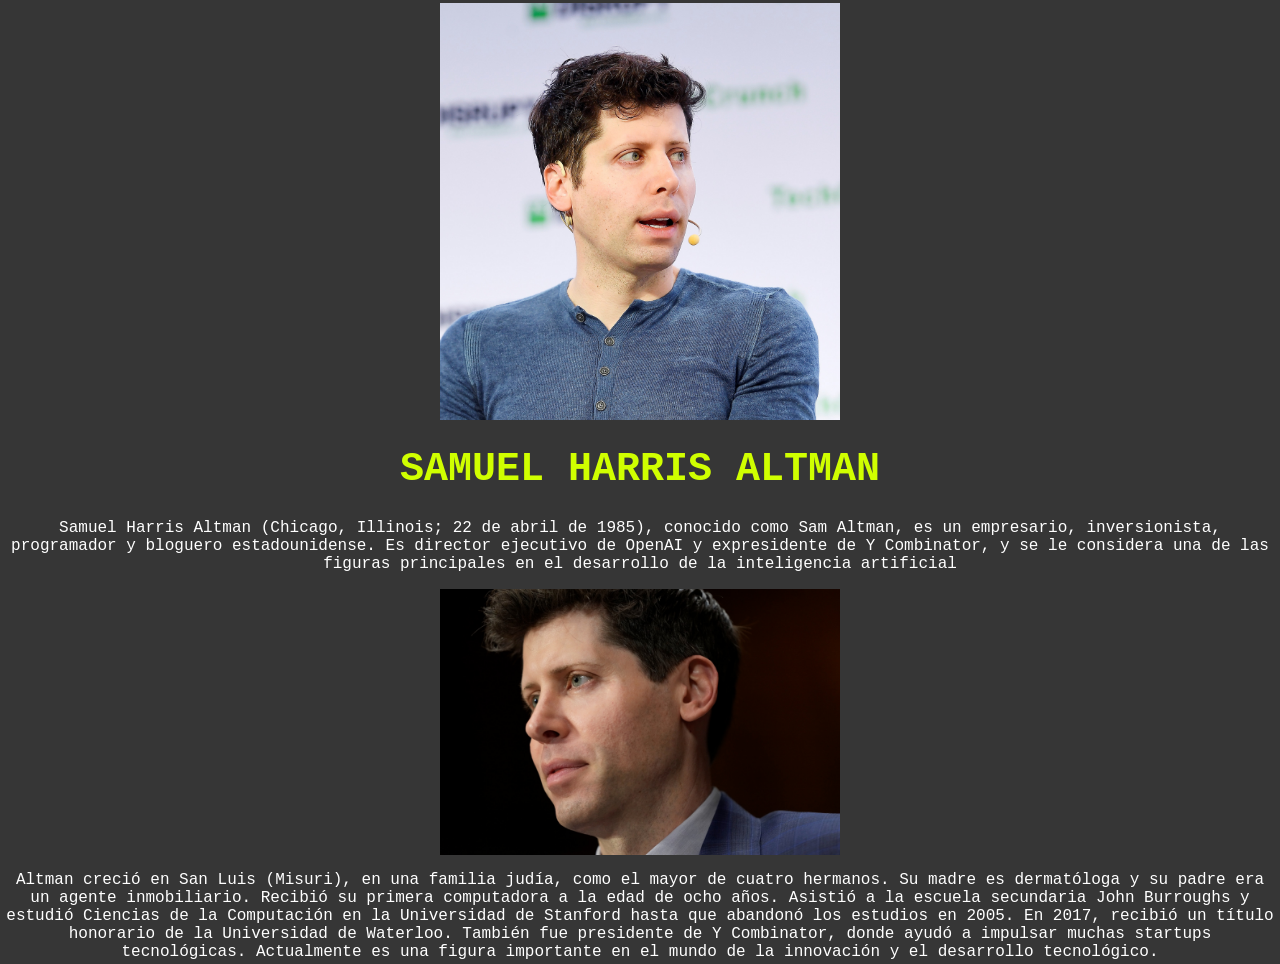
==== index.html @ d34d6be5 "Add files via upload" ====
<html>
<head>
<title>CSS ANIMATION2</title>

<style>
body{
    margin: 1;
    padding: 2;
    background-color: rgb(126, 38, 38);
    color: rgb(105, 247, 247);
    font-family: 'Courier New', Courier, monospace;
    text-align: center;
}
body
{ background-color: rgb(54, 54, 54); }


h1{     
    font-size: 40px;
    animation-name: texto;
    animation-duration: 3s;
    animation-iteration-count: 1;
    animation-delay: 4s;
    color: rgba(139, 0, 0, 0); 
    animation-fill-mode: forwards; 
}

@keyframes texto{ 
    from{ color: rgba(139, 0, 0, 0);  } 
    to{ color: rgb(208, 255, 0); } 
}
img{
    width: 400px;
}
.img1{ 
    opacity: 0;
    border-radius: 10; 
    animation-name: foto1;
    animation-duration: 2s;
    animation-iteration-count: 1; 
    animation-fill-mode: forwards; 
    animation-delay: 2s; 
}

@keyframes foto1{
    from{ opacity: 0;}
    to{ opacity: 1; }
}
.parrafo1{
    animation-delay: 6s;
    animation-name: parrafo1;
    animation-duration: 3s;
    animation-iteration-count: 1;
    animation-direction: alternate;
    color: rgba(0, 0, 0, 0);
    animation-fill-mode: forwards;
}
@keyframes parrafo1{
from{
    margin-left: 100%;
    color: rgba(0, 0, 0, 0);
}
to{
    margin-left: 0%;
    color: rgba(255, 255, 255, 255);
}
}

img:hover{
    transform: scale(1.1);
    transition: 0.5s;
}

.img2{
    opacity: 0;
    border-radius: 10; 
    animation-name: foto2;
    animation-duration: 2s;
    animation-iteration-count: 1; 
    animation-fill-mode: forwards; 
    animation-delay: 8s;
}
    
@keyframes foto2{
    from{opacity: 0;}
    to{opacity: 1;}
}
.parrafo2{
    animation-delay: 10s;
    animation-name: parrafo1;
    animation-duration: 3s;
    animation-iteration-count: 1;
    animation-direction: alternate;
    color: rgba(0, 0, 0, 0);
    animation-fill-mode: forwards;
}

@keyframes parrafo2{
from{
    margin-left: 100%;
    color: rgba(0, 0, 0, 0);
}
to{
    margin-left: 0%;
    color: rgba(255, 255, 255, 255);
}
}
</style>
</head>

<body>


<img src="img/sam1.jpg" class="img1">

<h1>SAMUEL HARRIS ALTMAN</h1>

<p class="parrafo1">
Samuel Harris Altman (Chicago, Illinois; 22 de abril de 1985), conocido como Sam Altman, es un empresario, 
inversionista, programador y bloguero estadounidense. Es director ejecutivo de OpenAI y expresidente de Y Combinator,
 y se le considera una de las figuras principales en el desarrollo de la inteligencia artificial
</p>

<img src="img/sam2.jpg" class="img2">

<p class="parrafo2">
Altman creció en San Luis (Misuri), en una familia judía, como el mayor de cuatro hermanos.
 Su madre es dermatóloga y su padre era un agente inmobiliario. Recibió su primera computadora a la edad de ocho años.
 Asistió a la escuela secundaria John Burroughs y estudió Ciencias de la Computación en la Universidad de Stanford hasta que abandonó los estudios en 2005.
 En 2017, recibió un título honorario de la Universidad de Waterloo.
También fue presidente de Y Combinator, donde ayudó a impulsar muchas startups tecnológicas.
Actualmente es una figura importante en el mundo de la innovación y el desarrollo tecnológico.
</p>

</body>
</html>
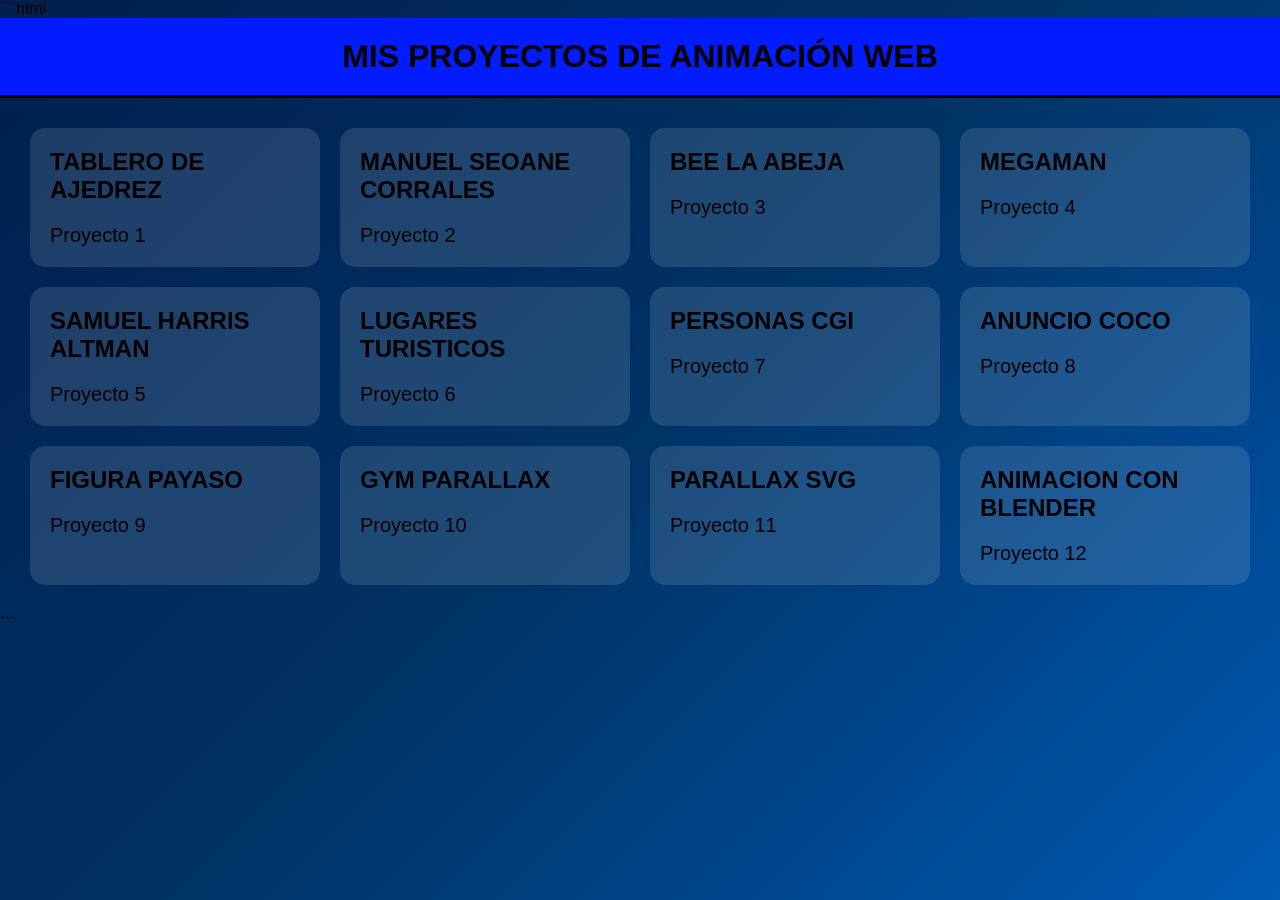
==== commit dc526907: "Add files via upload" ====
--- a/index.html
+++ b/index.html
@@ -1,136 +1,135 @@
-<html>
+```html
+<!DOCTYPE html>
+<html lang="es">
 <head>
-<title>CSS ANIMATION2</title>
+<meta charset="UTF-8">
+<meta name="viewport" content="width=device-width, initial-scale=1.0">
+<title>Mis Proyectos de Animación Web</title>
 
 <style>
-body{
-    margin: 1;
-    padding: 2;
-    background-color: rgb(126, 38, 38);
-    color: rgb(105, 247, 247);
-    font-family: 'Courier New', Courier, monospace;
-    text-align: center;
-}
-body
-{ background-color: rgb(54, 54, 54); }
 
-
-h1{     
-    font-size: 40px;
-    animation-name: texto;
-    animation-duration: 3s;
-    animation-iteration-count: 1;
-    animation-delay: 4s;
-    color: rgba(139, 0, 0, 0); 
-    animation-fill-mode: forwards; 
+*{
+    margin:0;
+    padding:0;
+    box-sizing:border-box;
+    font-family:Arial,sans-serif;
 }
 
-@keyframes texto{ 
-    from{ color: rgba(139, 0, 0, 0);  } 
-    to{ color: rgb(208, 255, 0); } 
-}
-img{
-    width: 400px;
-}
-.img1{ 
-    opacity: 0;
-    border-radius: 10; 
-    animation-name: foto1;
-    animation-duration: 2s;
-    animation-iteration-count: 1; 
-    animation-fill-mode: forwards; 
-    animation-delay: 2s; 
+body{
+    background:linear-gradient(135deg,#001f4d,#003366,#0059b3);
+    min-height:100vh;
 }
 
-@keyframes foto1{
-    from{ opacity: 0;}
-    to{ opacity: 1; }
-}
-.parrafo1{
-    animation-delay: 6s;
-    animation-name: parrafo1;
-    animation-duration: 3s;
-    animation-iteration-count: 1;
-    animation-direction: alternate;
-    color: rgba(0, 0, 0, 0);
-    animation-fill-mode: forwards;
-}
-@keyframes parrafo1{
-from{
-    margin-left: 100%;
-    color: rgba(0, 0, 0, 0);
-}
-to{
-    margin-left: 0%;
-    color: rgba(255, 255, 255, 255);
-}
+header{
+    background:#021bff;
+    color:black;
+    text-align:center;
+    padding:20px;
+    font-size:32px;
+    font-weight:bold;
+    border-bottom:3px solid black;
 }
 
-img:hover{
-    transform: scale(1.1);
-    transition: 0.5s;
+#menu{
+    display:grid;
+    grid-template-columns:repeat(auto-fit,minmax(280px,1fr));
+    gap:20px;
+    padding:30px;
 }
 
-.img2{
-    opacity: 0;
-    border-radius: 10; 
-    animation-name: foto2;
-    animation-duration: 2s;
-    animation-iteration-count: 1; 
-    animation-fill-mode: forwards; 
-    animation-delay: 8s;
-}
-    
-@keyframes foto2{
-    from{opacity: 0;}
-    to{opacity: 1;}
-}
-.parrafo2{
-    animation-delay: 10s;
-    animation-name: parrafo1;
-    animation-duration: 3s;
-    animation-iteration-count: 1;
-    animation-direction: alternate;
-    color: rgba(0, 0, 0, 0);
-    animation-fill-mode: forwards;
+.tarjeta{
+    background:rgba(255,255,255,.12);
+    border-radius:15px;
+    padding:20px;
+    color:black;
+    text-decoration:none;
+    transition:.4s;
+    box-sizing:border-box;
 }
 
-@keyframes parrafo2{
-from{
-    margin-left: 100%;
-    color: rgba(0, 0, 0, 0);
+.tarjeta:hover{
+    transform:translateY(-8px);
+    box-shadow:0 0 100px rgb(0, 162, 255);
 }
-to{
-    margin-left: 0%;
-    color: rgba(255, 255, 255, 255);
+
+.tarjeta h2{
+    margin-bottom:20px;
 }
+
+.tarjeta p{
+    font-size:20px;
 }
+
 </style>
 </head>
-
 <body>
 
+<header>
+MIS PROYECTOS DE ANIMACIÓN WEB
+</header>
 
-<img src="img/sam1.jpg" class="img1">
+<div id="menu">
 
-<h1>SAMUEL HARRIS ALTMAN</h1>
+<a class="tarjeta" href="ANIMACION 1/ajedrez.html">
+    <h2> TABLERO DE AJEDREZ</h2>
+    <p>Proyecto 1</p>
+</a>
 
-<p class="parrafo1">
-Samuel Harris Altman (Chicago, Illinois; 22 de abril de 1985), conocido como Sam Altman, es un empresario, 
-inversionista, programador y bloguero estadounidense. Es director ejecutivo de OpenAI y expresidente de Y Combinator,
- y se le considera una de las figuras principales en el desarrollo de la inteligencia artificial
-</p>
+<a class="tarjeta" href="ANIMACION 2/seoane.html">
+    <h2> MANUEL SEOANE CORRALES</h2>
+    <p>Proyecto 2</p>
+</a>
 
-<img src="img/sam2.jpg" class="img2">
+<a class="tarjeta" href="ANIMACION 3/abeja.html">
+    <h2> BEE LA ABEJA</h2>
+    <p>Proyecto 3</p>
+</a>
 
-<p class="parrafo2">
-Altman creció en San Luis (Misuri), en una familia judía, como el mayor de cuatro hermanos.
- Su madre es dermatóloga y su padre era un agente inmobiliario. Recibió su primera computadora a la edad de ocho años.
- Asistió a la escuela secundaria John Burroughs y estudió Ciencias de la Computación en la Universidad de Stanford hasta que abandonó los estudios en 2005.
- En 2017, recibió un título honorario de la Universidad de Waterloo.
-También fue presidente de Y Combinator, donde ayudó a impulsar muchas startups tecnológicas.
-Actualmente es una figura importante en el mundo de la innovación y el desarrollo tecnológico.
-</p>
+<a class="tarjeta" href="ANIMACION 4/megaman.html">
+    <h2> MEGAMAN</h2>
+    <p>Proyecto 4</p>
+</a>
+
+<a class="tarjeta" href="ANIMACION 5/sam.html">
+    <h2> SAMUEL HARRIS ALTMAN</h2>
+    <p>Proyecto 5</p>
+</a>
+
+<a class="tarjeta" href="ANIMACION 6/turismo.html">
+    <h2> LUGARES TURISTICOS</h2>
+    <p>Proyecto 6</p>
+</a>
+
+<a class="tarjeta" href="ANIMACION 7/lenguajes.html">
+    <h2> PERSONAS CGI</h2>
+    <p>Proyecto 7</p>
+</a>
+
+<a class="tarjeta" href="Animacion Anuncio/coco.html">
+    <h2> ANUNCIO COCO</h2>
+    <p>Proyecto 8</p>
+</a>
+
+<a class="tarjeta" href="CLIPPATH/payaso.html">
+    <h2> FIGURA PAYASO</h2>
+    <p>Proyecto 9</p>
+</a>
+
+<a class="tarjeta" href="Gym Parallax/gym.html">
+    <h2> GYM PARALLAX</h2>
+    <p>Proyecto 10</p>
+</a>
+<a class="tarjeta" href="PARALLAX SVG/texto.html">
+    <h2> PARALLAX SVG</h2>
+    <p>Proyecto 11</p>
+</a>
+<a class="tarjeta" href="BLENDER/blender.html">
+    <h2>ANIMACION CON BLENDER</h2>
+    <p>Proyecto 12</p>
+</a>
+
+</div>
 
 </body>
-</html>+</html>
+```
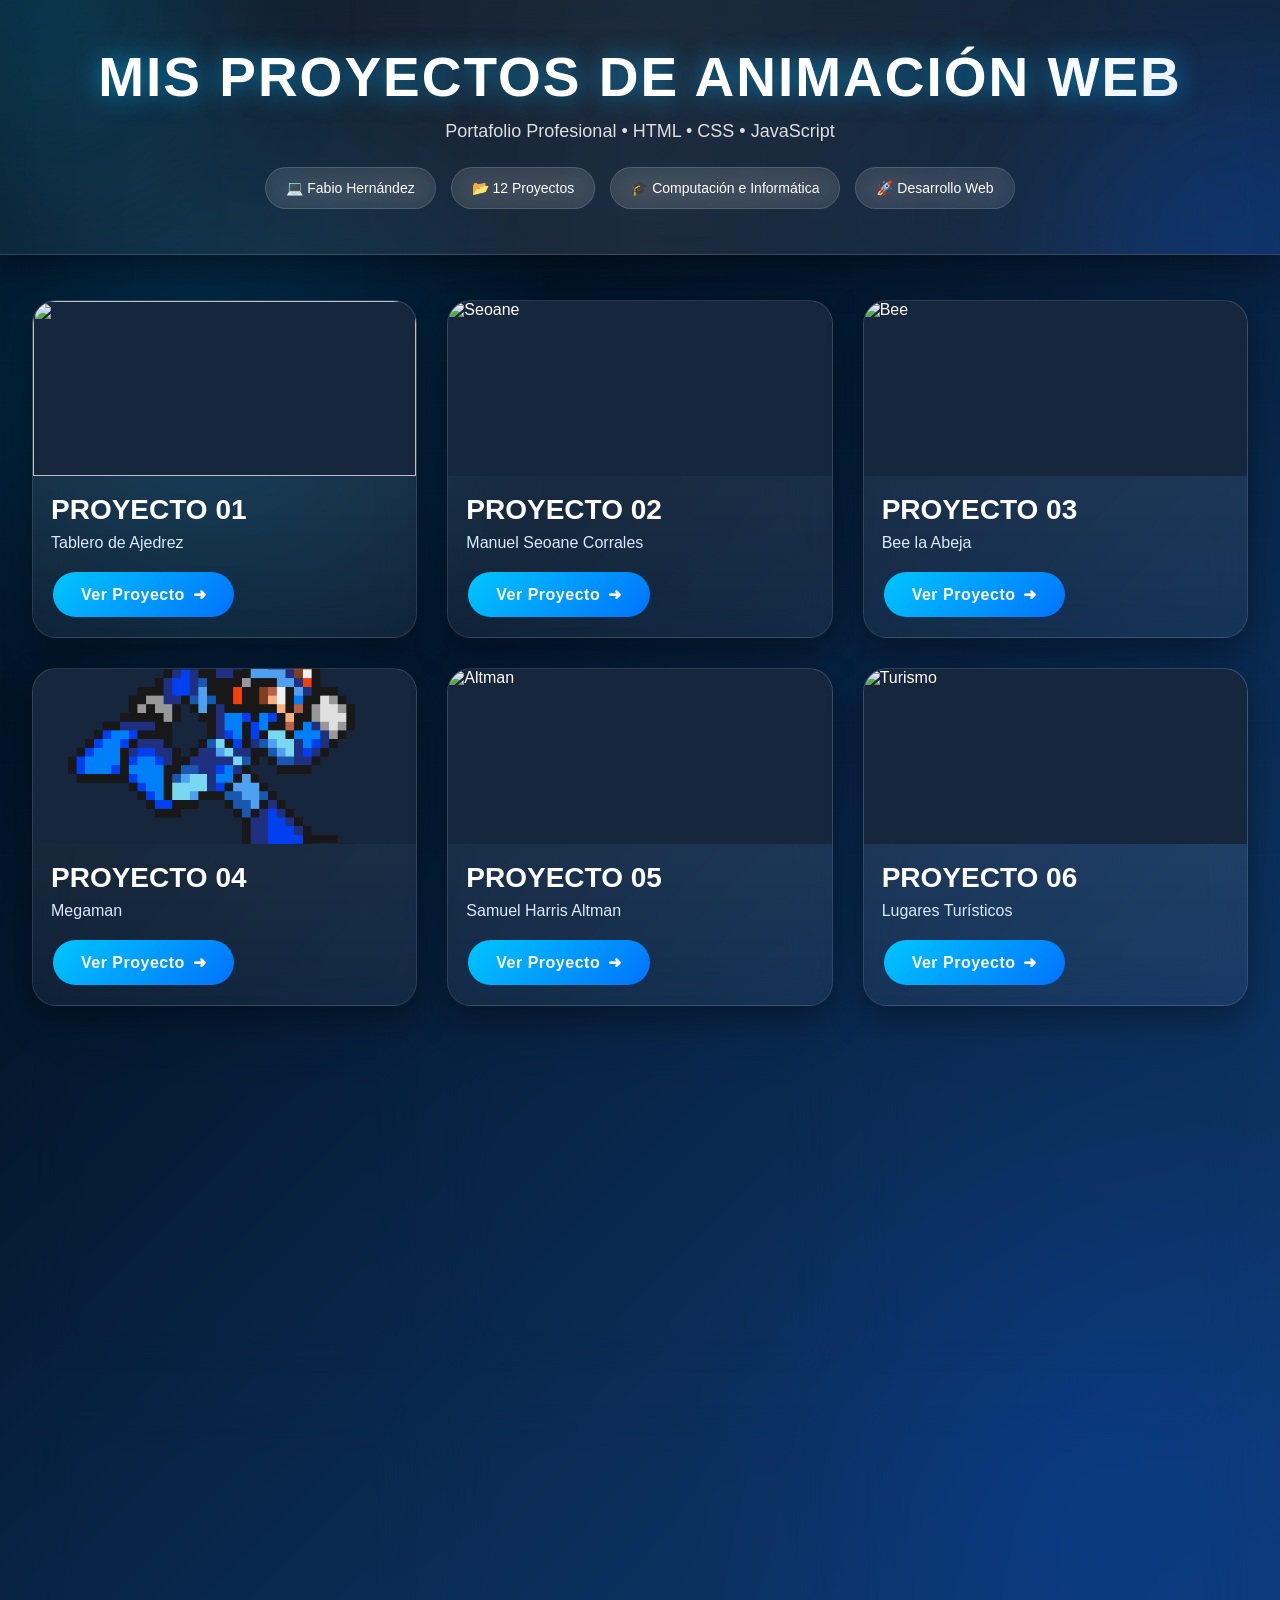
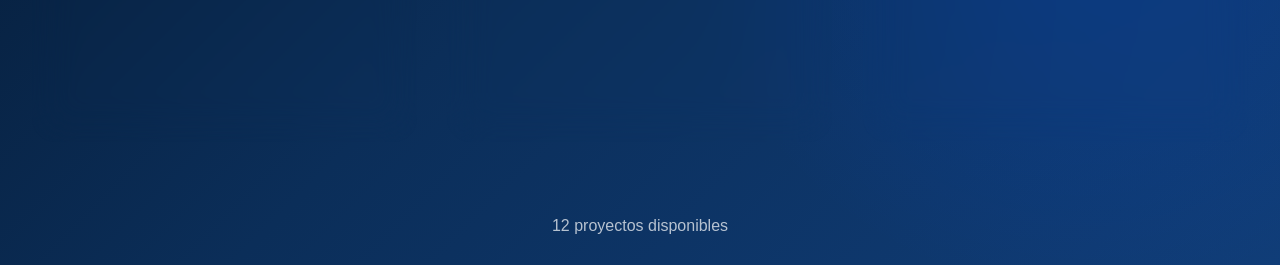
==== commit a5796b43: "Add files via upload" ====
--- a/index.html
+++ b/index.html
@@ -1,9 +1,9 @@
-```html
 <!DOCTYPE html>
 <html lang="es">
 <head>
 <meta charset="UTF-8">
 <meta name="viewport" content="width=device-width, initial-scale=1.0">
+
 <title>Mis Proyectos de Animación Web</title>
 
 <style>
@@ -12,124 +12,797 @@
     margin:0;
     padding:0;
     box-sizing:border-box;
-    font-family:Arial,sans-serif;
+    font-family:"Poppins","Segoe UI",sans-serif;
+}
+html{
+    scroll-behavior:smooth;
 }
 
 body{
-    background:linear-gradient(135deg,#001f4d,#003366,#0059b3);
+
+    color:#fff;
     min-height:100vh;
-}
+    overflow-x:hidden;
+
+    background:
+    radial-gradient(circle at 15% 20%,rgba(0,174,255,.20),transparent 20%),
+    radial-gradient(circle at 85% 80%,rgba(0,81,255,.18),transparent 22%),
+    linear-gradient(135deg,#010b18,#04172d,#0b2e59,#103d78);
+
+}
+/*=====================================
+        FONDO TECNOLOGICO
+=====================================*/
+
+body::before{
+
+    content:"";
+    position:fixed;
+    top:0;
+    left:0;
+    width:100%;
+    height:100%;
+    background-image:
+    linear-gradient(rgba(255,255,255,.03) 1px,transparent 1px),
+    linear-gradient(90deg,rgba(255,255,255,.03) 1px,transparent 1px);
+    background-size:45px 45px;
+    opacity:.35;
+    animation:grid 35s linear infinite;
+    z-index:-2;
+}
+
+@keyframes grid{
+0%{
+
+    transform:rotate(0deg) scale(1);
+
+}
+
+100%{
+
+    transform:rotate(360deg) scale(1.15);
+
+}
+
+}
+
+/*=====================================
+        HEADER
+=====================================*/
 
 header{
-    background:#021bff;
-    color:black;
+
+    position:relative;
+    overflow:hidden;
+    padding:45px;
     text-align:center;
-    padding:20px;
-    font-size:32px;
+    background:
+    linear-gradient(90deg,
+    rgba(255,255,255,.05),
+    rgba(255,255,255,.10),
+    rgba(255,255,255,.05)
+
+);
+
+backdrop-filter:blur(18px);
+
+border-bottom:1px solid rgba(255,255,255,.15);
+
+box-shadow:
+
+0 10px 40px rgba(0,0,0,.45);
+
+}
+header::before{
+
+content:"";
+
+position:absolute;
+
+width:320px;
+height:320px;
+
+border-radius:50%;
+
+left:-120px;
+top:-160px;
+
+background:#00bfff30;
+
+filter:blur(80px);
+
+}
+
+header::after{
+
+content:"";
+
+position:absolute;
+
+width:350px;
+height:350px;
+
+border-radius:50%;
+
+right:-140px;
+bottom:-170px;
+
+background:#005eff30;
+
+filter:blur(80px);
+
+}
+
+
+header h1{
+
+position:relative;
+
+font-size:55px;
+
+font-weight:800;
+
+letter-spacing:2px;
+
+margin-bottom:12px;
+
+text-shadow:
+
+0 0 25px rgba(0,183,255,.6);
+
+}
+
+header p{
+
+position:relative;
+
+font-size:18px;
+
+opacity:.85;
+
+margin-bottom:25px;
+
+}
+
+.datos{
+
+display:flex;
+
+justify-content:center;
+
+gap:15px;
+
+flex-wrap:wrap;
+
+position:relative;
+
+}
+
+.datos span{
+
+padding:12px 20px;
+
+border-radius:50px;
+
+background:rgba(255,255,255,.08);
+
+border:1px solid rgba(255,255,255,.15);
+
+backdrop-filter:blur(12px);
+
+font-size:14px;
+
+transition:.35s;
+
+}
+
+.datos span:hover{
+
+background:#00b7ff;
+
+transform:translateY(-4px);
+
+}
+
+
+/*=====================================
+        GRID
+=====================================*/
+
+#menu{
+
+width:95%;
+
+margin:auto;
+
+padding:45px 0;
+
+display:grid;
+
+grid-template-columns:
+
+repeat(auto-fit,minmax(300px,1fr));
+
+gap:30px;
+
+}
+
+/*=====================================
+        TARJETAS
+=====================================*/
+
+.tarjeta{
+
+position:relative;
+
+overflow:hidden;
+
+text-decoration:none;
+
+color:white;
+
+border-radius:24px;
+
+background:
+
+linear-gradient(
+
+180deg,
+
+rgba(255,255,255,.12),
+
+rgba(255,255,255,.05)
+
+);
+
+backdrop-filter:blur(20px);
+
+border:1px solid rgba(255,255,255,.10);
+
+transition:.45s;
+
+box-shadow:
+
+0 15px 35px rgba(0,0,0,.35);
+
+}
+
+
+.tarjeta::before{
+
+content:"";
+
+position:absolute;
+
+top:0;
+
+left:-120%;
+
+width:60%;
+
+height:100%;
+
+background:
+
+linear-gradient(
+
+90deg,
+
+transparent,
+
+rgba(255,255,255,.30),
+
+transparent
+
+);
+
+transform:skewX(-25deg);
+
+transition:1s;
+
+}
+
+.tarjeta:hover::before{
+
+left:170%;
+
+}
+
+.tarjeta:hover{
+
+transform:
+
+translateY(-12px)
+
+scale(1.03);
+
+box-shadow:
+
+0 20px 40px rgba(0,0,0,.5),
+
+0 0 55px rgb(0, 183, 255);
+
+border-color:#00c6ff;
+
+}
+
+/*=====================================
+        PREVIEW
+=====================================*/
+
+.preview{
+
+    position:relative;
+
+    width:100%;
+
+    height:175px;
+
+    overflow:hidden;
+
+    background:#16263d;
+
+}
+
+.preview img{
+
+    width:100%;
+
+    height:100%;
+
+    object-fit:cover;
+
+    transition:.6s;
+
+}
+
+.preview::before{
+
+    content:"";
+
+    position:absolute;
+
+    inset:0;
+
+    background:
+
+    linear-gradient(
+    to top,
+    rgba(0,0,0,.55),
+    transparent);
+
+    opacity:0;
+
+    transition:.4s;
+
+    z-index:1;
+
+}
+
+.tarjeta:hover .preview::before{
+
+    opacity:1;
+
+}
+
+.tarjeta:hover img{
+
+    transform:scale(1.12);
+
+}
+
+/*==========================
+      INFORMACION
+==========================*/
+
+.info{
+
+    padding:18px;
+
+}
+    
+.tarjeta h2{
+
+    font-size:28px;
+
+    margin:18px 18px 8px;
+
+}
+
+.tarjeta p{
+
+    margin:0 18px;
+
+    color:#dbe9ff;
+
+    font-size:16px;
+
+}
+
+/*==========================
+          BOTON
+==========================*/
+
+.boton{
+
+    display:inline-flex;
+
+    align-items:center;
+
+    justify-content:center;
+
+    gap:8px;
+
+    margin:20px;
+
+    padding:13px 28px;
+
+    border-radius:50px;
+
+    background:linear-gradient(
+    135deg,
+    #00c6ff,
+    #0072ff);
+
+    color:white;
+
     font-weight:bold;
-    border-bottom:3px solid black;
+
+    letter-spacing:.5px;
+
+    transition:.35s;
+
+}
+
+.boton::after{
+
+    content:"➜";
+
+    transition:.35s;
+
+}
+
+.tarjeta:hover .boton{
+
+    transform:scale(1.05);
+
+    box-shadow:
+    0 0 20px rgba(0,191,255,.8);
+
+}
+
+.tarjeta:hover .boton::after{
+
+    transform:translateX(6px);
+
+}
+
+/*==========================
+          ICONOS
+==========================*/
+
+.icono{
+
+    font-size:50px;
+
+    margin:25px;
+
+}
+
+/*==========================
+         FOOTER
+==========================*/
+
+footer{
+
+    text-align:center;
+
+    padding:30px;
+
+    opacity:.7;
+
+}
+
+/*==========================
+      RESPONSIVE
+==========================*/
+
+@media(max-width:700px){
+
+header h1{
+
+font-size:28px;
+
 }
 
 #menu{
-    display:grid;
-    grid-template-columns:repeat(auto-fit,minmax(280px,1fr));
-    gap:20px;
-    padding:30px;
-}
-
-.tarjeta{
-    background:rgba(255,255,255,.12);
-    border-radius:15px;
-    padding:20px;
-    color:black;
-    text-decoration:none;
-    transition:.4s;
-    box-sizing:border-box;
-}
-
-.tarjeta:hover{
-    transform:translateY(-8px);
-    box-shadow:0 0 100px rgb(0, 162, 255);
-}
-
-.tarjeta h2{
-    margin-bottom:20px;
-}
-
-.tarjeta p{
-    font-size:20px;
+
+grid-template-columns:1fr;
+
+}
+
+.preview{
+
+height:180px;
+
+}
+
 }
 
 </style>
+
 </head>
+
 <body>
 
 <header>
-MIS PROYECTOS DE ANIMACIÓN WEB
+
+<h1>MIS PROYECTOS DE ANIMACIÓN WEB</h1>
+
+<p>Portafolio Profesional • HTML • CSS • JavaScript</p>
+
+<div class="datos">
+
+<span>💻 Fabio Hernández</span>
+
+<span>📂 12 Proyectos</span>
+
+<span>🎓 Computación e Informática</span>
+
+<span>🚀 Desarrollo Web</span>
+
+</div>
+
 </header>
 
 <div id="menu">
 
-<a class="tarjeta" href="ANIMACION 1/ajedrez.html">
-    <h2> TABLERO DE AJEDREZ</h2>
-    <p>Proyecto 1</p>
-</a>
-
-<a class="tarjeta" href="ANIMACION 2/seoane.html">
-    <h2> MANUEL SEOANE CORRALES</h2>
-    <p>Proyecto 2</p>
-</a>
-
-<a class="tarjeta" href="ANIMACION 3/abeja.html">
-    <h2> BEE LA ABEJA</h2>
-    <p>Proyecto 3</p>
-</a>
-
-<a class="tarjeta" href="ANIMACION 4/megaman.html">
-    <h2> MEGAMAN</h2>
-    <p>Proyecto 4</p>
-</a>
-
-<a class="tarjeta" href="ANIMACION 5/sam.html">
-    <h2> SAMUEL HARRIS ALTMAN</h2>
-    <p>Proyecto 5</p>
-</a>
-
-<a class="tarjeta" href="ANIMACION 6/turismo.html">
-    <h2> LUGARES TURISTICOS</h2>
-    <p>Proyecto 6</p>
-</a>
-
-<a class="tarjeta" href="ANIMACION 7/lenguajes.html">
-    <h2> PERSONAS CGI</h2>
-    <p>Proyecto 7</p>
-</a>
-
-<a class="tarjeta" href="Animacion Anuncio/coco.html">
-    <h2> ANUNCIO COCO</h2>
-    <p>Proyecto 8</p>
-</a>
-
-<a class="tarjeta" href="CLIPPATH/payaso.html">
-    <h2> FIGURA PAYASO</h2>
-    <p>Proyecto 9</p>
-</a>
-
-<a class="tarjeta" href="Gym Parallax/gym.html">
-    <h2> GYM PARALLAX</h2>
-    <p>Proyecto 10</p>
-</a>
-<a class="tarjeta" href="PARALLAX SVG/texto.html">
-    <h2> PARALLAX SVG</h2>
-    <p>Proyecto 11</p>
-</a>
-<a class="tarjeta" href="BLENDER/blender.html">
-    <h2>ANIMACION CON BLENDER</h2>
-    <p>Proyecto 12</p>
+<a class="tarjeta" href="ANIMACION1.html">
+
+    <div class="preview">
+
+        <img src="img/ajedrez.gif">
+
+    </div>
+
+    <h2>PROYECTO 01</h2>
+
+    <p>Tablero de Ajedrez</p>
+
+    <span class="boton">
+
+        Ver Proyecto
+
+    </span>
+
+</a>
+
+<a class="tarjeta" href="ANIMACION2.html">
+
+    <div class="preview">
+
+        <img src="img/Manuel Seoane Corrales.png" alt="Seoane">
+
+    </div>
+
+    <h2>PROYECTO 02</h2>
+
+    <p>Manuel Seoane Corrales</p>
+
+    <span class="boton">
+
+        Ver Proyecto
+
+    </span>
+
+</a>
+
+<a class="tarjeta" href="ANIMACION3.html">
+
+    <div class="preview">
+
+        <img src="img/abeja.gif" alt="Bee">
+
+    </div>
+
+    <h2>PROYECTO 03</h2>
+
+    <p>Bee la Abeja</p>
+
+    <span class="boton">
+
+        Ver Proyecto
+
+    </span>
+
+</a>
+
+<a class="tarjeta" href="ANIMACION4.html">
+
+    <div class="preview">
+
+        <img src="img/megaman.gif" alt="Megaman">
+
+    </div>
+
+    <h2>PROYECTO 04</h2>
+
+    <p>Megaman</p>
+
+    <span class="boton">
+
+        Ver Proyecto
+
+    </span>
+
+</a>
+
+<a class="tarjeta" href="ANIMACION5.html">
+
+    <div class="preview">
+
+        <img src="img/altman.gif" alt="Altman">
+
+    </div>
+
+    <h2>PROYECTO 05</h2>
+
+    <p>Samuel Harris Altman</p>
+
+    <span class="boton">
+
+        Ver Proyecto
+
+    </span>
+
+</a>
+
+<a class="tarjeta" href="ANIMACION6.html">
+
+    <div class="preview">
+
+        <img src="img/turismo.gif" alt="Turismo">
+
+    </div>
+
+    <h2>PROYECTO 06</h2>
+
+    <p>Lugares Turísticos</p>
+
+    <span class="boton">
+
+        Ver Proyecto
+
+    </span>
+
+</a>
+
+<a class="tarjeta" href="ANIMACION7.html">
+
+    <div class="preview">
+
+        <img src="img/cgi.gif">
+
+    </div>
+
+    <h2>PROYECTO 07</h2>
+
+    <p>Personas CGI</p>
+
+    <span class="boton">
+
+        Ver Proyecto
+
+    </span>
+
+</a>
+
+<a class="tarjeta" href="ANIMACION8.html">
+
+    <div class="preview">
+
+        <img src="img/coco.gif" alt="Coco">
+
+    </div>
+
+    <h2>PROYECTO 08</h2>
+
+    <p>Anuncio Coco</p>
+
+    <span class="boton">
+
+        Ver Proyecto
+
+    </span>
+
+</a>
+<a class="tarjeta" href="ANIMACION9.html">
+
+    <div class="preview">
+
+        <img src="img/payaso.gif" alt="Payaso">
+
+    </div>
+
+    <h2>PROYECTO 09</h2>
+
+    <p>Figura Payaso</p>
+
+    <span class="boton">
+
+        Ver Proyecto
+
+    </span>
+
+</a>
+
+<a class="tarjeta" href="ANIMACION10.html">
+
+    <div class="preview">
+
+        <img src="img/gym.gif" alt="Gym">
+
+    </div>
+
+    <h2>PROYECTO 10</h2>
+
+    <p>Gym Parallax</p>
+
+    <span class="boton">
+
+        Ver Proyecto
+
+    </span>
+
+</a>
+
+<a class="tarjeta" href="ANIMACION11.html">
+
+    <div class="preview">
+
+        <img src="img/svg.gif" alt="SVG">
+
+    </div>
+
+    <h2>PROYECTO 11</h2>
+
+    <p>Parallax SVG</p>
+
+    <span class="boton">
+
+        Ver Proyecto
+
+    </span>
+
+</a>
+
+<a class="tarjeta" href="ANIMACION12.html">
+
+    <div class="preview">
+
+        <img src="img/blender.gif" alt="Blender">
+
+    </div>
+
+    <h2>PROYECTO 12</h2>
+
+    <p>Animación con Blender</p>
+
+    <span class="boton">
+
+        Ver Proyecto
+
+    </span>
+
 </a>
 
 </div>
 
+<footer>
+
+12 proyectos disponibles
+
+</footer>
+
 </body>
-</html>
-```
+</html>
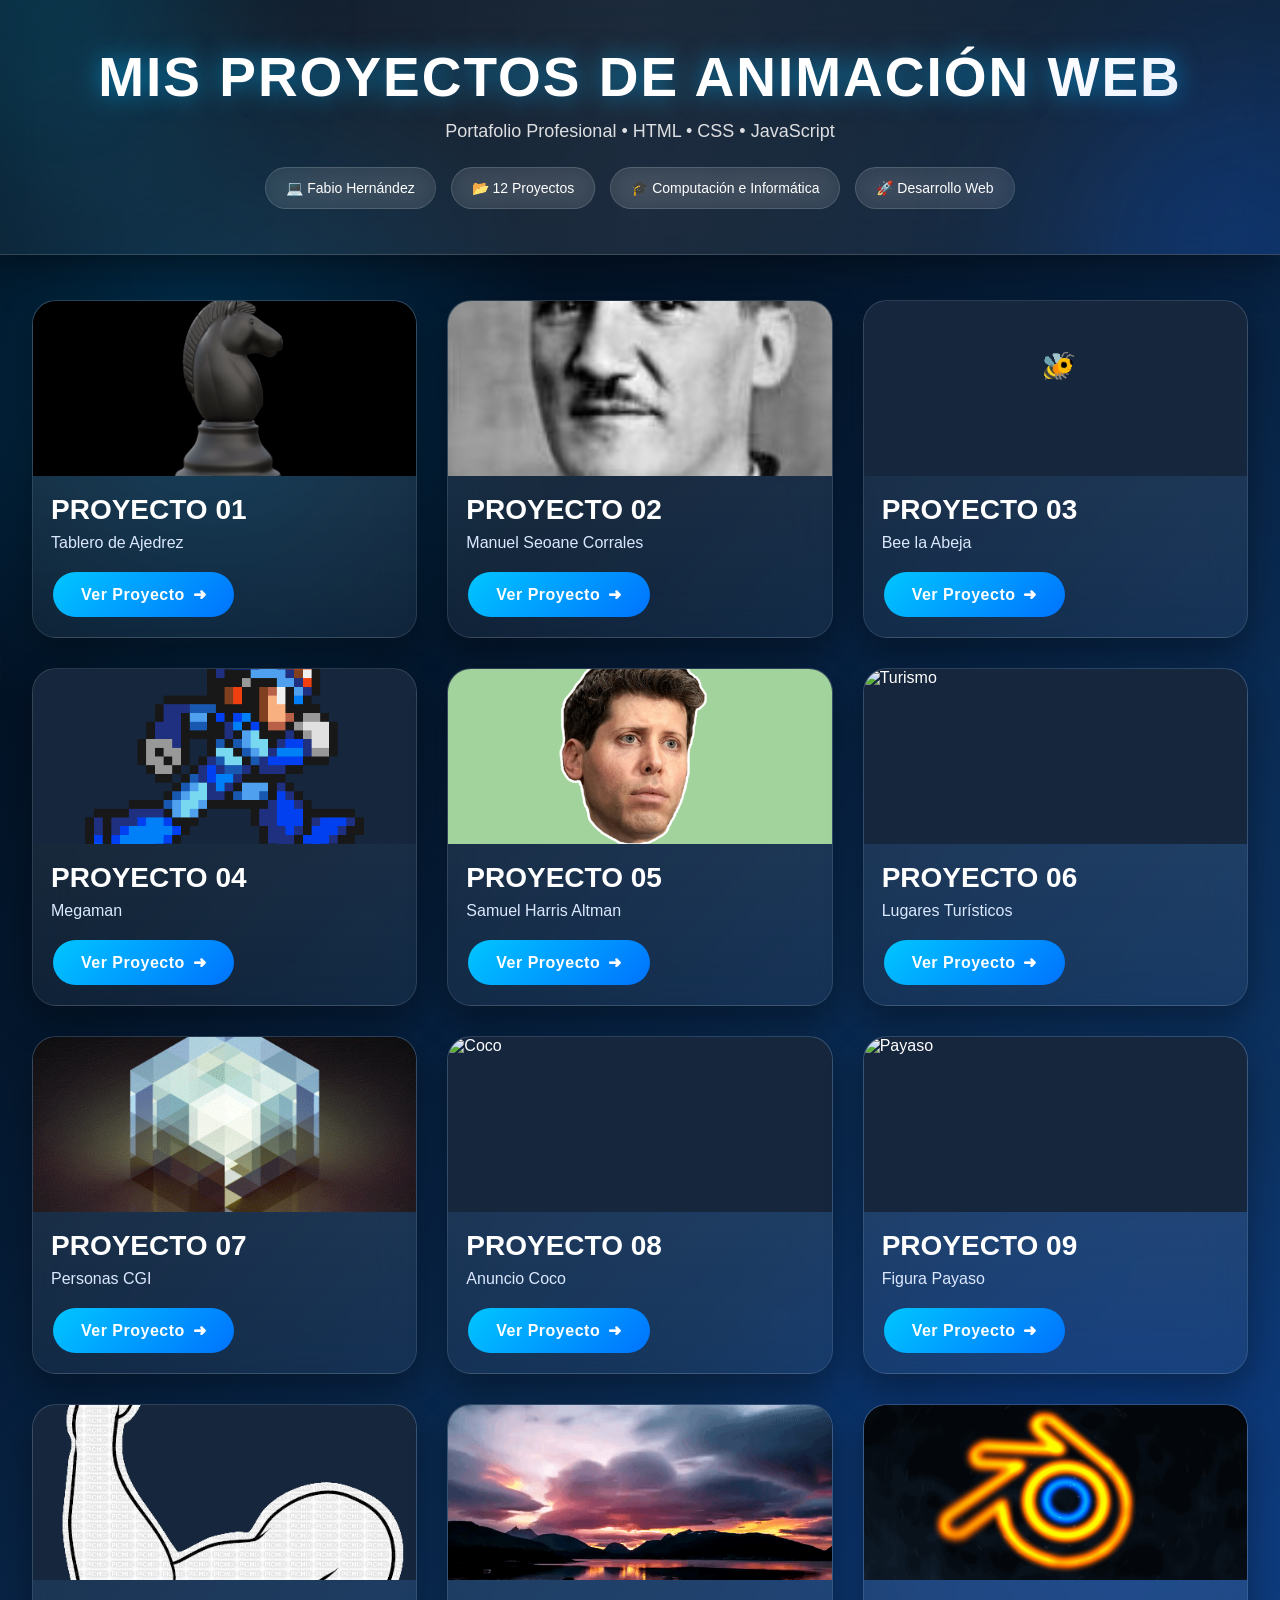
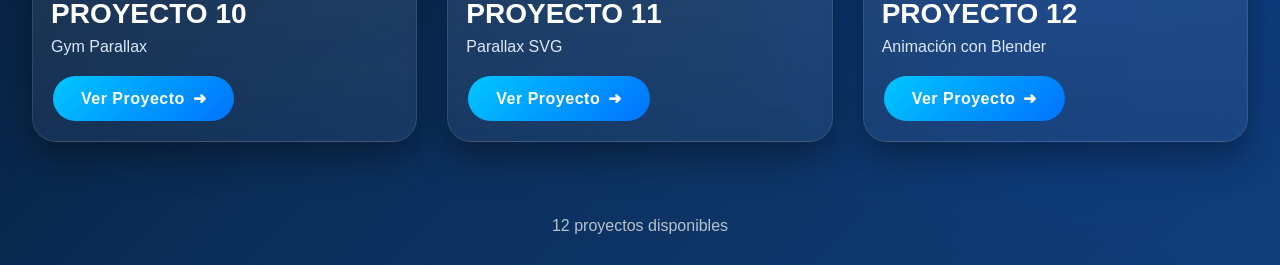
==== commit 0c593b19: "Add files via upload" ====
--- a/index.html
+++ b/index.html
@@ -780,7 +780,7 @@
 
     <div class="preview">
 
-        <img src="img/blender.gif" alt="Blender">
+        <img src="img/Blender.gif" alt="Blender">
 
     </div>
 
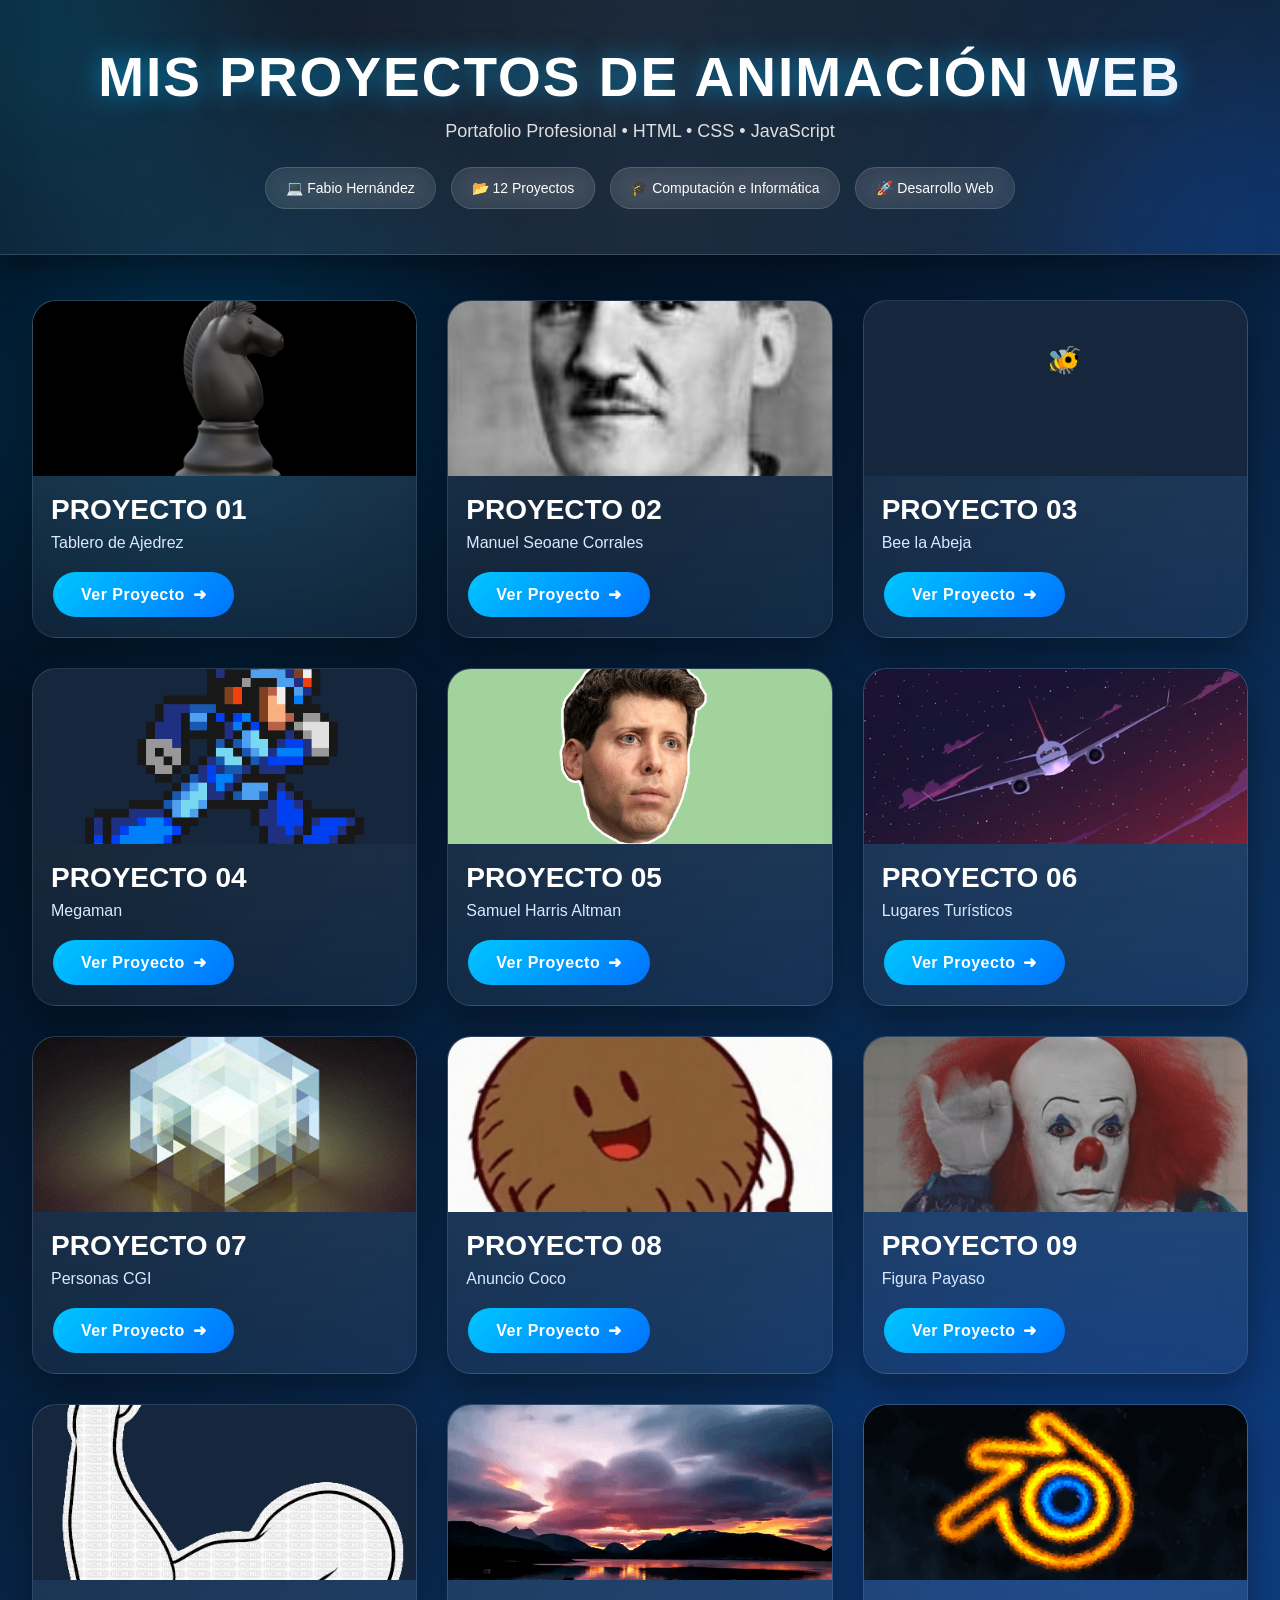
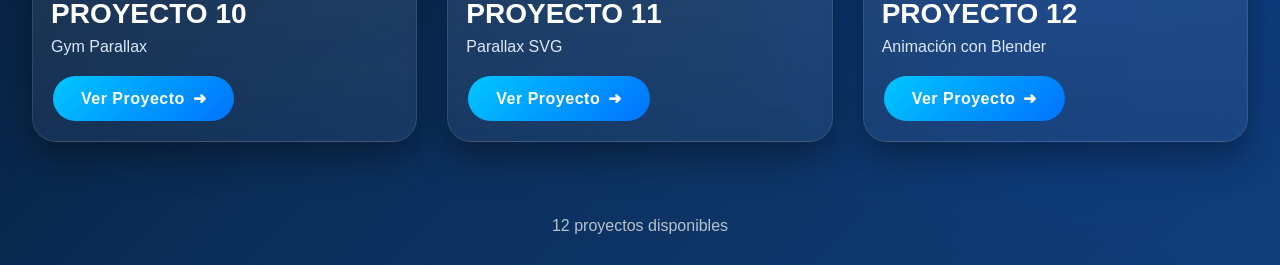
==== commit 28132c1b: "Add files via upload" ====
--- a/index.html
+++ b/index.html
@@ -661,7 +661,7 @@
 
     <div class="preview">
 
-        <img src="img/turismo.gif" alt="Turismo">
+        <img src="img/Turismo.gif" alt="Turismo">
 
     </div>
 
@@ -701,7 +701,7 @@
 
     <div class="preview">
 
-        <img src="img/coco.gif" alt="Coco">
+        <img src="img/Coco.gif" alt="Coco">
 
     </div>
 
@@ -720,7 +720,7 @@
 
     <div class="preview">
 
-        <img src="img/payaso.gif" alt="Payaso">
+        <img src="img/Payaso.gif" alt="Payaso">
 
     </div>
 
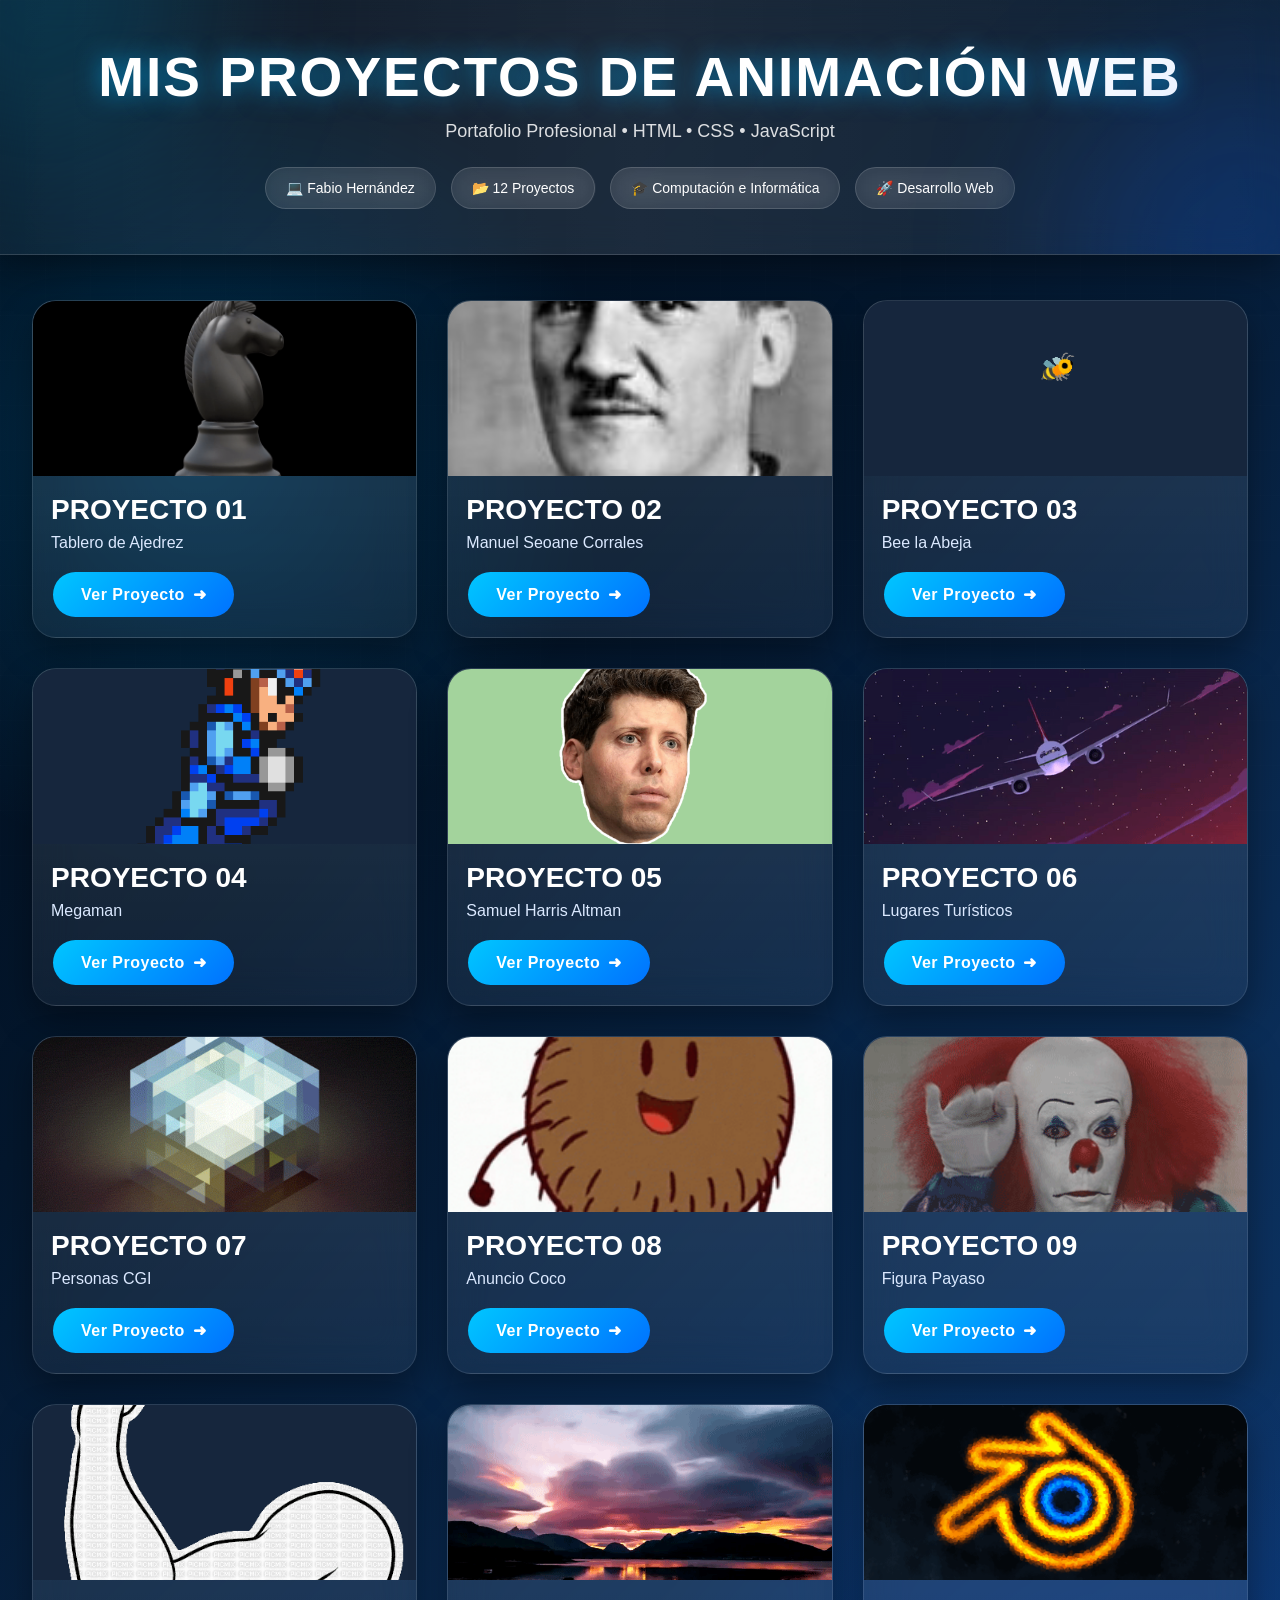
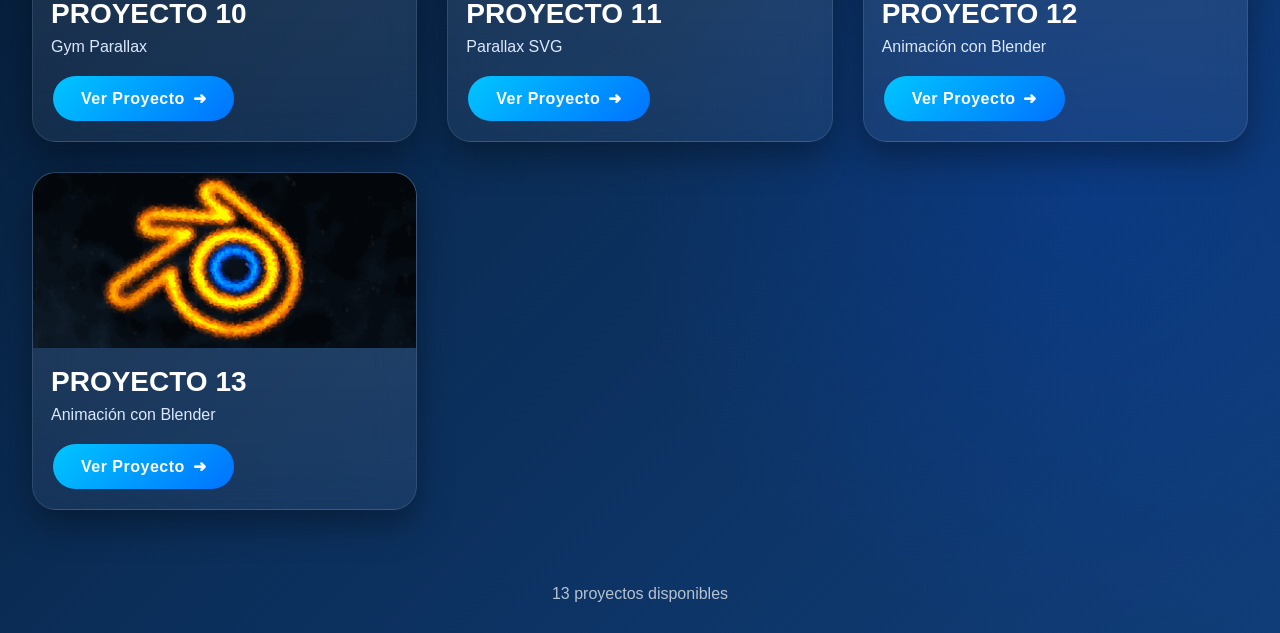
==== commit 372eb753: "Add files via upload" ====
--- a/index.html
+++ b/index.html
@@ -796,11 +796,31 @@
 
 </a>
 
+<a class="tarjeta" href="ANIMACION13.html">
+
+    <div class="preview">
+
+        <img src="img/Blender.gif" alt="Blender">
+
+    </div>
+
+    <h2>PROYECTO 13</h2>
+
+    <p>Animación con Blender</p>
+
+    <span class="boton">
+
+        Ver Proyecto
+
+    </span>
+
+</a>
+
 </div>
 
 <footer>
 
-12 proyectos disponibles
+13 proyectos disponibles
 
 </footer>
 
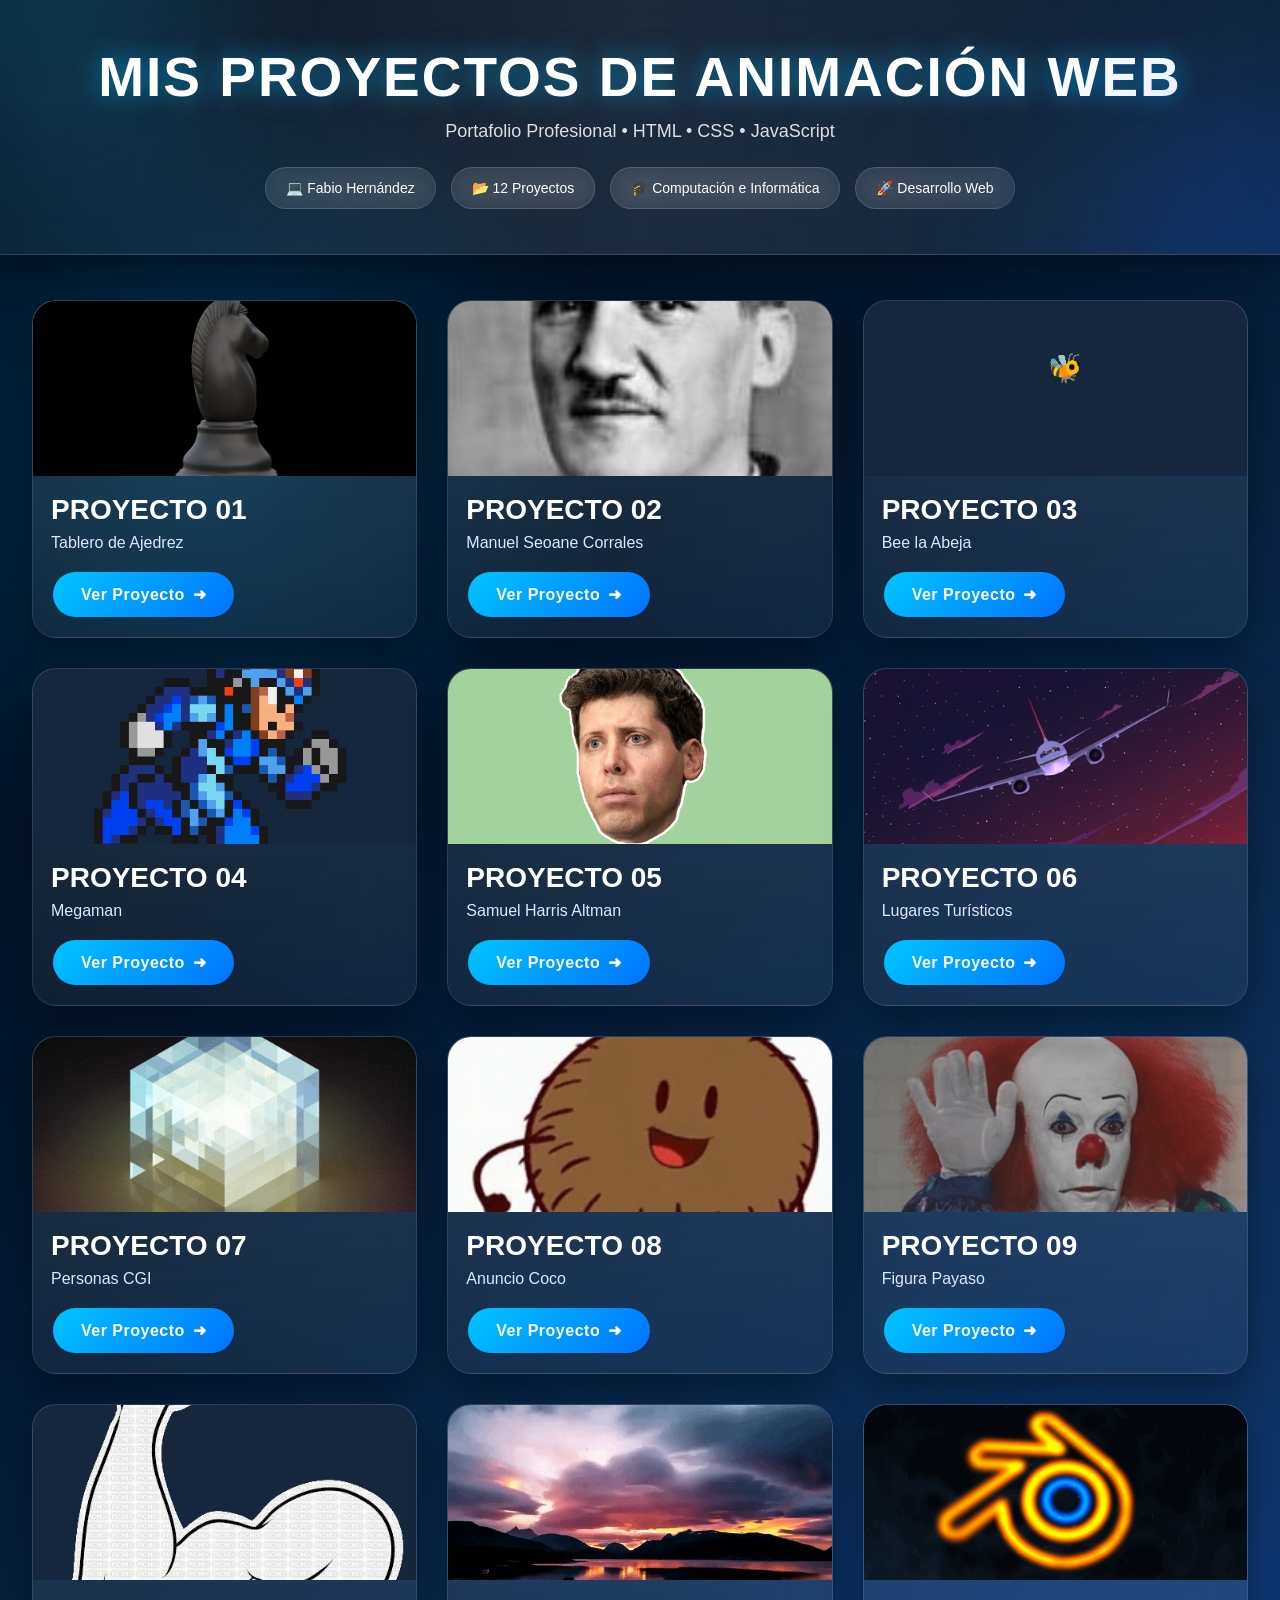
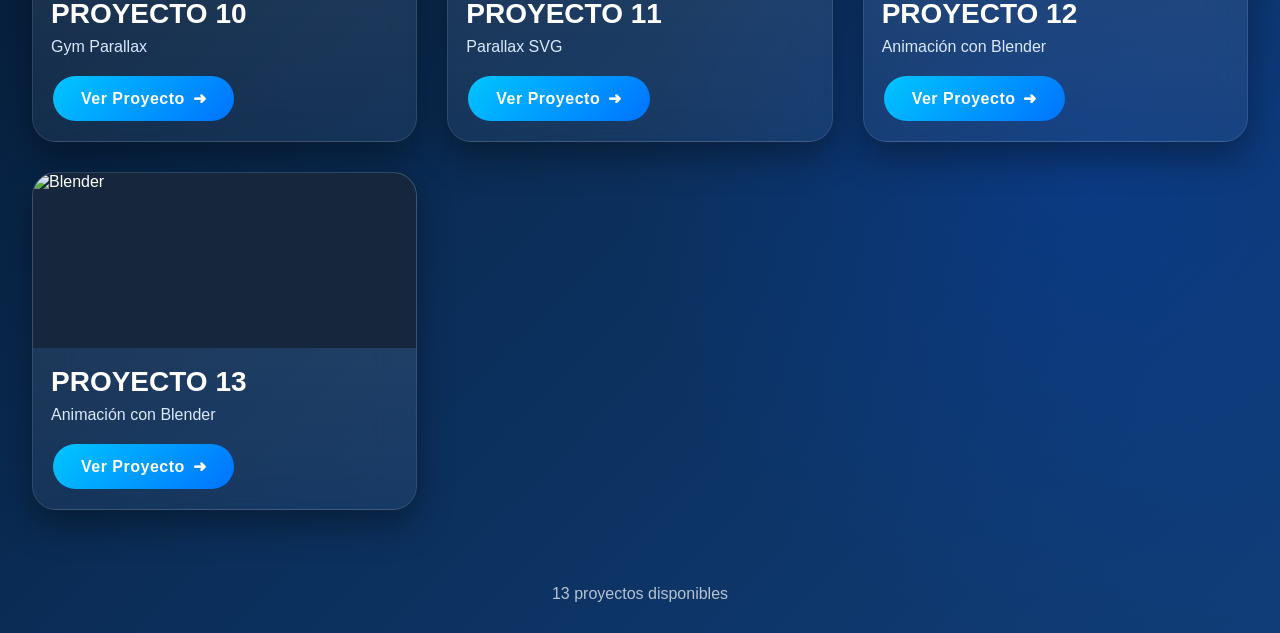
==== commit b19b8b14: "Add files via upload" ====
--- a/index.html
+++ b/index.html
@@ -800,7 +800,7 @@
 
     <div class="preview">
 
-        <img src="img/Blender.gif" alt="Blender">
+        <img src="img/portada13.gif" alt="Blender">
 
     </div>
 
